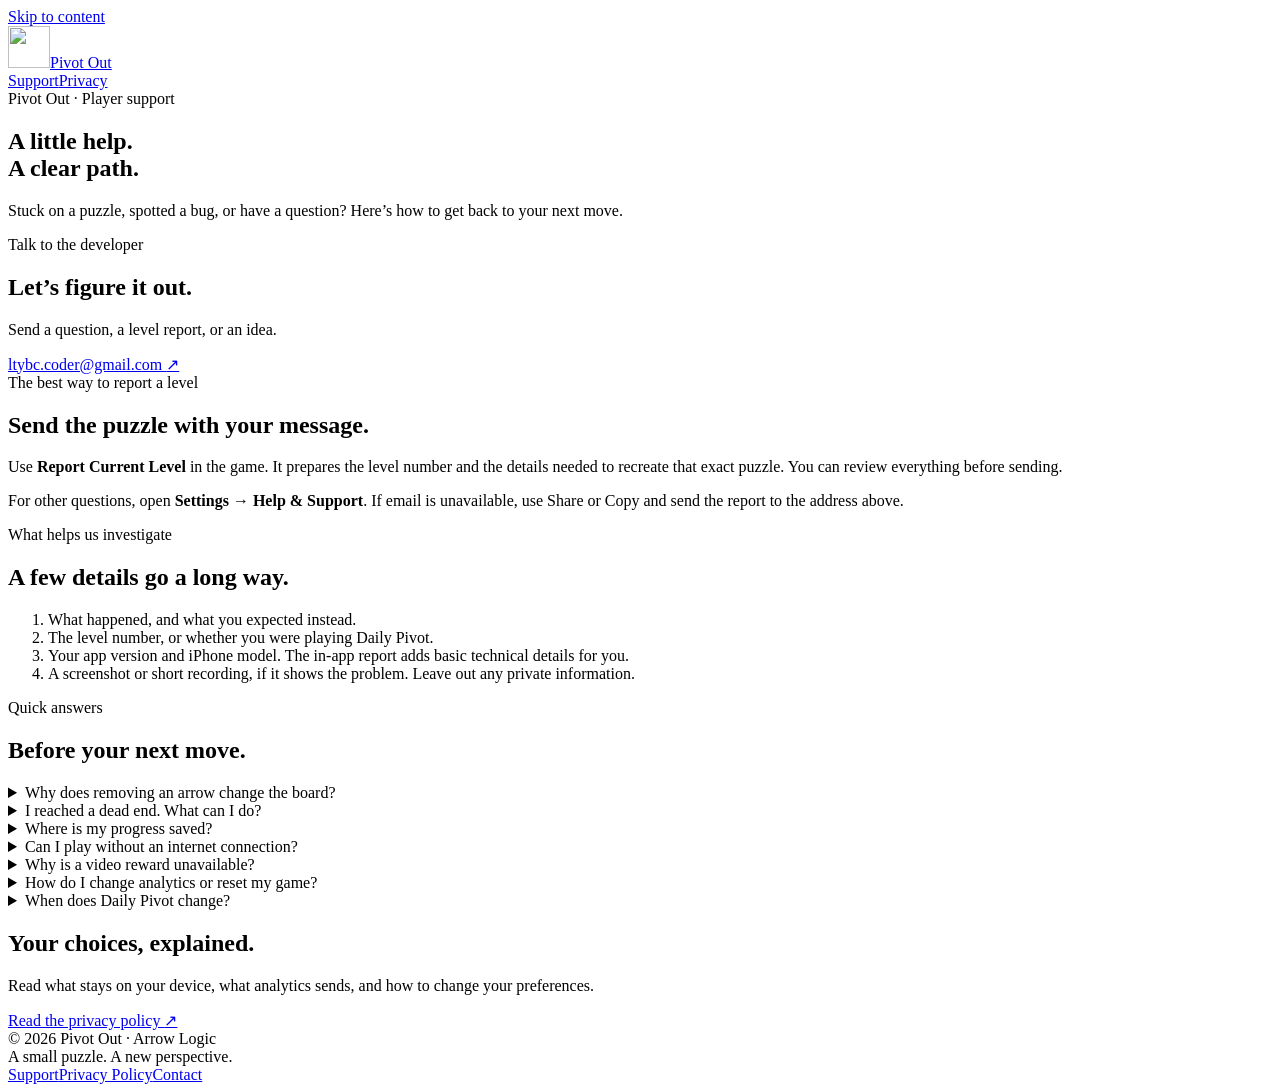
==== support/index.html @ 287e2732 "Add support/index.html for Pivot Out website" ====
<!doctype html>
<html lang="en"><head><meta charset="utf-8"><meta name="viewport" content="width=device-width,initial-scale=1"><meta name="theme-color" content="#f6f1e3"><title>Support — Pivot Out</title><meta name="description" content="Help with Pivot Out puzzles, saved progress, Daily Pivot, and privacy settings. Contact the developer or report a level."><link rel="canonical" href="https://ltybc-coder.github.io/pivot-out-site/support/"><link rel="icon" href="/pivot-out-site/mark.svg" type="image/svg+xml"><link rel="stylesheet" href="/pivot-out-site/styles.css"><meta property="og:title" content="Support — Pivot Out"><meta property="og:description" content="Help with Pivot Out puzzles, saved progress, Daily Pivot, and privacy settings. Contact the developer or report a level."><meta property="og:type" content="website"><meta property="og:url" content="https://ltybc-coder.github.io/pivot-out-site/support/"></head>
<body><a class="skip" href="#main">Skip to content</a><div class="shell"><header class="header"><a href="/pivot-out-site/" class="brand" aria-label="Pivot Out home"><img src="/pivot-out-site/mark.svg" alt="" width="42" height="42">Pivot Out</a><nav class="topnav" aria-label="Main navigation"><a href="/pivot-out-site/support/" aria-current="page">Support</a><a href="/pivot-out-site/privacy/" >Privacy</a></nav></header><main id="main"><section class="hero"><div><div class="eyebrow">Pivot Out · Player support</div><h1>A little help.<br>A clear path.</h1><p>Stuck on a puzzle, spotted a bug, or have a question? Here’s how to get back to your next move.</p></div><aside class="contact" aria-labelledby="contact-title"><div class="eyebrow">Talk to the developer</div><h2 id="contact-title">Let’s figure it out.</h2><p>Send a question, a level report, or an idea.</p><a class="email" href="mailto:ltybc.coder@gmail.com?subject=Pivot%20Out%20support">ltybc.coder@gmail.com <span class="email-arrow" aria-hidden="true">↗</span></a></aside></section>
<section class="help-grid" aria-label="Reporting a problem"><div><div class="section-label">The best way to report a level</div><h2>Send the puzzle with your message.</h2><p>Use <strong>Report Current Level</strong> in the game. It prepares the level number and the details needed to recreate that exact puzzle. You can review everything before sending.</p><p class="note">For other questions, open <strong>Settings → Help &amp; Support</strong>. If email is unavailable, use Share or Copy and send the report to the address above.</p></div><div><div class="section-label">What helps us investigate</div><h2>A few details go a long way.</h2><ol><li>What happened, and what you expected instead.</li><li>The level number, or whether you were playing Daily Pivot.</li><li>Your app version and iPhone model. The in-app report adds basic technical details for you.</li><li>A screenshot or short recording, if it shows the problem. Leave out any private information.</li></ol></div></section>
<section class="faq" aria-labelledby="questions"><div class="eyebrow">Quick answers</div><h2 id="questions">Before your next move.</h2>
<details><summary>Why does removing an arrow change the board?</summary><p>An arrow can leave when its path is clear. Removing it rotates its neighboring arrows clockwise, so each exit changes which moves are possible next. Watch the neighboring arrows before choosing your move.</p></details>
<details><summary>I reached a dead end. What can I do?</summary><p>Use the free recovery offered by the game to return to a position with a verified route to a win, or restart the level. If recovery still leaves you stuck, send a Report Current Level message and describe the moves that led there.</p></details>
<details><summary>Where is my progress saved?</summary><p>Progress is saved on your device. This version does not sync progress through Game Center or iCloud, and the developer cannot restore it from an account. Avoid deleting the app when troubleshooting. A separate development build and the TestFlight build can have separate saves.</p></details>
<details><summary>Can I play without an internet connection?</summary><p>The campaign and Daily Pivot work offline. Optional video rewards, sending email, and opening web pages need an internet connection. An unavailable ad does not grant a reward; free restart and the available coin options remain usable.</p></details>
<details><summary>Why is a video reward unavailable?</summary><p>Ads may be disabled in your build or unavailable because of your connection, privacy choices, or ad availability. The current TestFlight build has live advertising disabled. If an ad appears but behaves incorrectly, use Settings → Report an Ad. Rewards are granted only when the ad provider confirms completion.</p></details>
<details><summary>How do I change analytics or reset my game?</summary><p>Turn Anonymous gameplay analytics off in Settings to stop new gameplay analytics. Reset Game Progress clears campaign progress, coins, mastery, Daily history, palettes, and tutorial progress after confirmation. It keeps your sound, haptics, and analytics choices. Resetting the game does not delete information already sent to an analytics or advertising provider.</p></details>
<details><summary>When does Daily Pivot change?</summary><p>A new Daily Pivot is available each day at midnight UTC, which may be a different time in your time zone. Daily Pivot unlocks after the first two tutorial levels. You can retry the daily board; its coin reward is granted only for the first clear that day.</p></details></section>
<section class="privacy-banner"><div><h2>Your choices, explained.</h2><p>Read what stays on your device, what analytics sends, and how to change your preferences.</p></div><a href="/pivot-out-site/privacy/">Read the privacy policy <span aria-hidden="true">↗</span></a></section></main><footer class="footer"><div>© 2026 Pivot Out · Arrow Logic<br>A small puzzle. A new perspective.</div><nav aria-label="Footer navigation"><a href="/pivot-out-site/support/">Support</a><a href="/pivot-out-site/privacy/">Privacy Policy</a><a href="mailto:ltybc.coder@gmail.com">Contact</a></nav></footer></div></body></html>
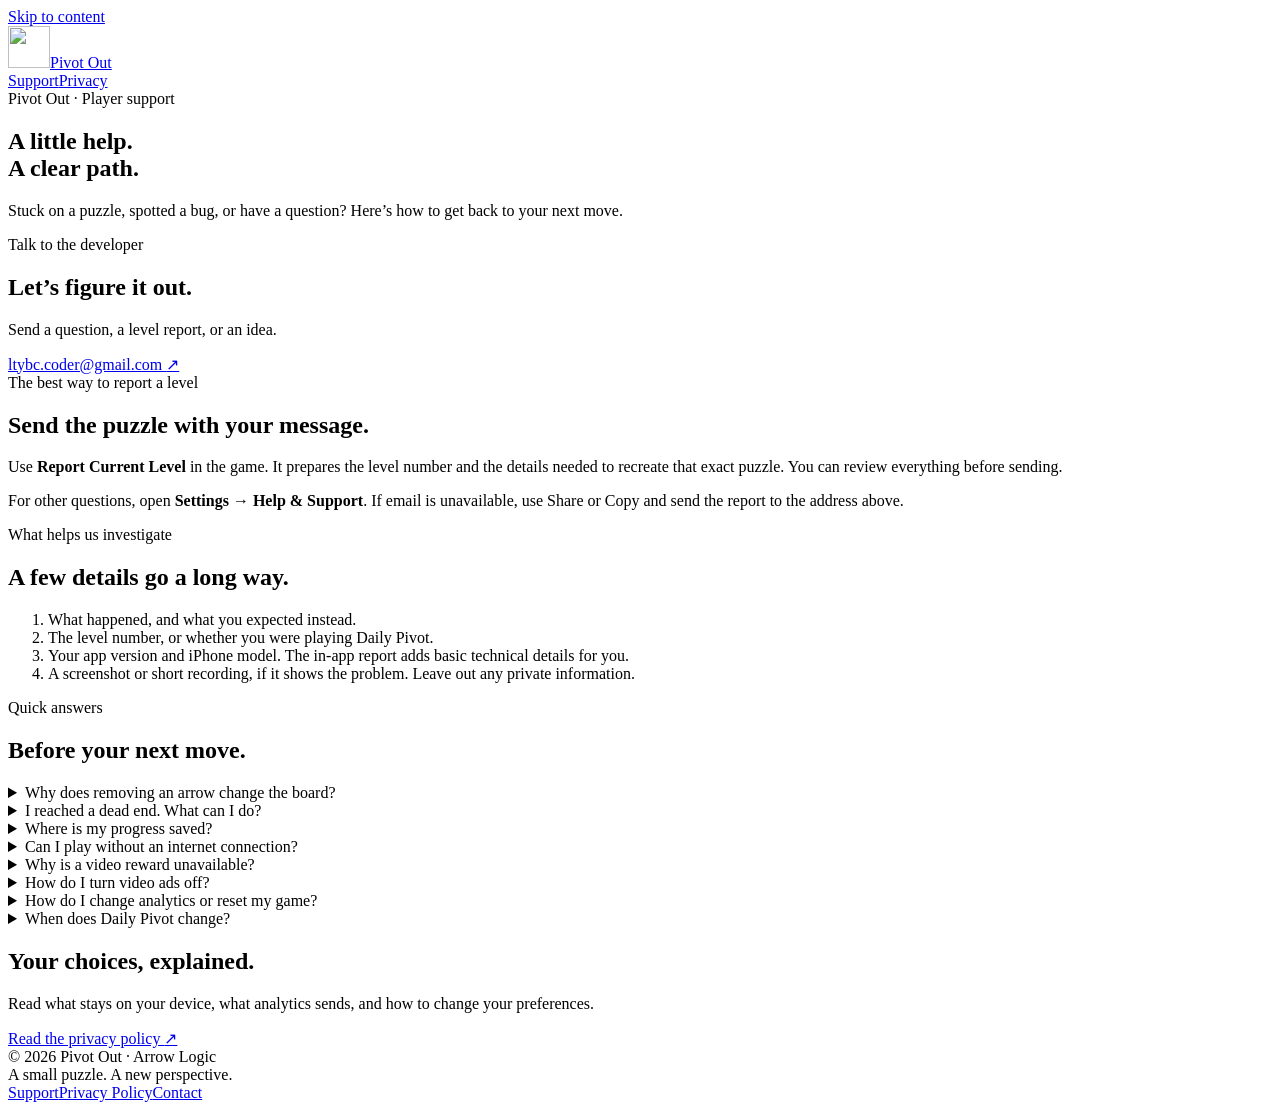
==== commit 7b4021e6: "Update privacy and support for optional Unity video rewards" ====
--- a/support/index.html
+++ b/support/index.html
@@ -7,7 +7,8 @@
 <details><summary>I reached a dead end. What can I do?</summary><p>Use the free recovery offered by the game to return to a position with a verified route to a win, or restart the level. If recovery still leaves you stuck, send a Report Current Level message and describe the moves that led there.</p></details>
 <details><summary>Where is my progress saved?</summary><p>Progress is saved on your device. This version does not sync progress through Game Center or iCloud, and the developer cannot restore it from an account. Avoid deleting the app when troubleshooting. A separate development build and the TestFlight build can have separate saves.</p></details>
 <details><summary>Can I play without an internet connection?</summary><p>The campaign and Daily Pivot work offline. Optional video rewards, sending email, and opening web pages need an internet connection. An unavailable ad does not grant a reward; free restart and the available coin options remain usable.</p></details>
-<details><summary>Why is a video reward unavailable?</summary><p>Ads may be disabled in your build or unavailable because of your connection, privacy choices, or ad availability. The current TestFlight build has live advertising disabled. If an ad appears but behaves incorrectly, use Settings → Report an Ad. Rewards are granted only when the ad provider confirms completion.</p></details>
-<details><summary>How do I change analytics or reset my game?</summary><p>Turn Anonymous gameplay analytics off in Settings to stop new gameplay analytics. Reset Game Progress clears campaign progress, coins, mastery, Daily history, palettes, and tutorial progress after confirmation. It keeps your sound, haptics, and analytics choices. Resetting the game does not delete information already sent to an analytics or advertising provider.</p></details>
+<details><summary>Why is a video reward unavailable?</summary><p>Ads may be disabled in your build or unavailable because of your connection, privacy choices, or ad availability. Earlier TestFlight build 0.1.0 (1) has live advertising disabled. If an ad appears but behaves incorrectly, use Settings → Report an Ad. Rewards are granted only when the ad provider confirms completion.</p></details>
+<details><summary>How do I turn video ads off?</summary><p>In builds with video rewards, open <strong>Settings → Ad privacy choices → Turn off video ads</strong>. This blocks new requests. Close and reopen the app to end an advertising session already in progress. The in-game <strong>Not now</strong> choice only skips the current request. Advertising permission is separate from gameplay analytics.</p></details>
+<details><summary>How do I change analytics or reset my game?</summary><p>Turn Anonymous gameplay analytics off in Settings to stop new gameplay analytics. Reset Game Progress clears campaign progress, coins, mastery, Daily history, palettes, and tutorial progress after confirmation. It keeps your sound, haptics, analytics, and video-ad choices. Resetting the game does not delete information already sent to an analytics or advertising provider.</p></details>
 <details><summary>When does Daily Pivot change?</summary><p>A new Daily Pivot is available each day at midnight UTC, which may be a different time in your time zone. Daily Pivot unlocks after the first two tutorial levels. You can retry the daily board; its coin reward is granted only for the first clear that day.</p></details></section>
 <section class="privacy-banner"><div><h2>Your choices, explained.</h2><p>Read what stays on your device, what analytics sends, and how to change your preferences.</p></div><a href="/pivot-out-site/privacy/">Read the privacy policy <span aria-hidden="true">↗</span></a></section></main><footer class="footer"><div>© 2026 Pivot Out · Arrow Logic<br>A small puzzle. A new perspective.</div><nav aria-label="Footer navigation"><a href="/pivot-out-site/support/">Support</a><a href="/pivot-out-site/privacy/">Privacy Policy</a><a href="mailto:ltybc.coder@gmail.com">Contact</a></nav></footer></div></body></html>
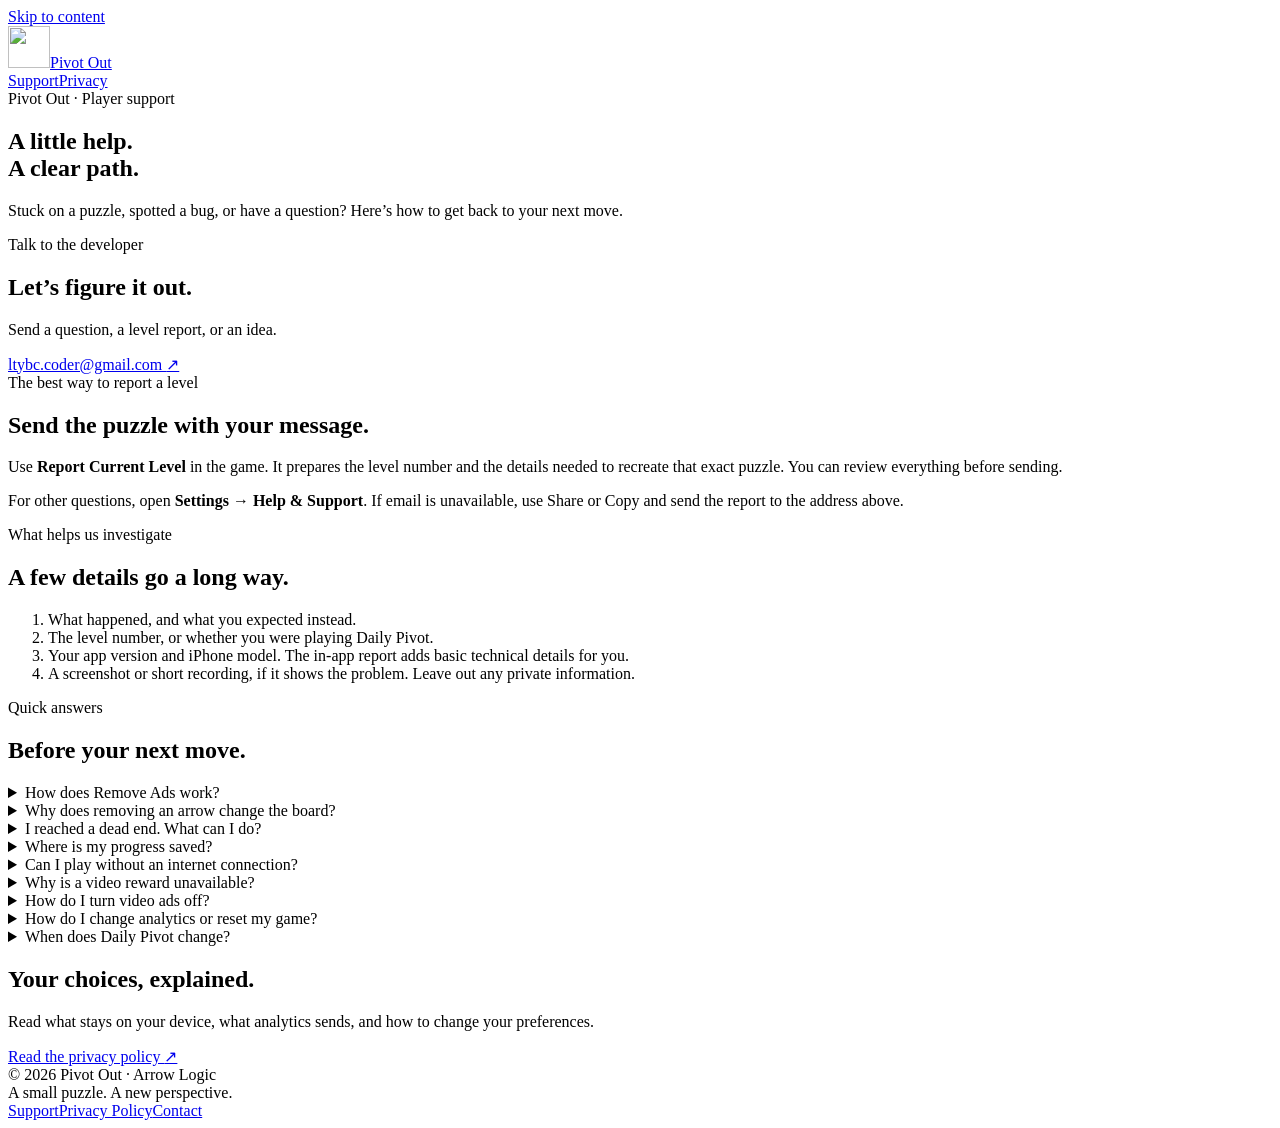
==== commit 1aec871d: "Describe Remove Ads purchase, restoration and optional purchase analytics" ====
--- a/support/index.html
+++ b/support/index.html
@@ -3,7 +3,7 @@
 <body><a class="skip" href="#main">Skip to content</a><div class="shell"><header class="header"><a href="/pivot-out-site/" class="brand" aria-label="Pivot Out home"><img src="/pivot-out-site/mark.svg" alt="" width="42" height="42">Pivot Out</a><nav class="topnav" aria-label="Main navigation"><a href="/pivot-out-site/support/" aria-current="page">Support</a><a href="/pivot-out-site/privacy/" >Privacy</a></nav></header><main id="main"><section class="hero"><div><div class="eyebrow">Pivot Out · Player support</div><h1>A little help.<br>A clear path.</h1><p>Stuck on a puzzle, spotted a bug, or have a question? Here’s how to get back to your next move.</p></div><aside class="contact" aria-labelledby="contact-title"><div class="eyebrow">Talk to the developer</div><h2 id="contact-title">Let’s figure it out.</h2><p>Send a question, a level report, or an idea.</p><a class="email" href="mailto:ltybc.coder@gmail.com?subject=Pivot%20Out%20support">ltybc.coder@gmail.com <span class="email-arrow" aria-hidden="true">↗</span></a></aside></section>
 <section class="help-grid" aria-label="Reporting a problem"><div><div class="section-label">The best way to report a level</div><h2>Send the puzzle with your message.</h2><p>Use <strong>Report Current Level</strong> in the game. It prepares the level number and the details needed to recreate that exact puzzle. You can review everything before sending.</p><p class="note">For other questions, open <strong>Settings → Help &amp; Support</strong>. If email is unavailable, use Share or Copy and send the report to the address above.</p></div><div><div class="section-label">What helps us investigate</div><h2>A few details go a long way.</h2><ol><li>What happened, and what you expected instead.</li><li>The level number, or whether you were playing Daily Pivot.</li><li>Your app version and iPhone model. The in-app report adds basic technical details for you.</li><li>A screenshot or short recording, if it shows the problem. Leave out any private information.</li></ol></div></section>
 <section class="faq" aria-labelledby="questions"><div class="eyebrow">Quick answers</div><h2 id="questions">Before your next move.</h2>
-<details><summary>Why does removing an arrow change the board?</summary><p>An arrow can leave when its path is clear. Removing it rotates its neighboring arrows clockwise, so each exit changes which moves are possible next. Watch the neighboring arrows before choosing your move.</p></details>
+<details><summary>How does Remove Ads work?</summary><p>In version 1.0, the optional one-time Remove Ads purchase includes extra hints, Undo, continue, and double campaign rewards without videos or spending coins. Continue is available once per attempt and doubling once per campaign result. Buy it from Shop or Settings. To recover an existing purchase, use Restore Purchases with the same Apple Account. Reset Game Progress keeps this purchase. If an offer is temporarily unavailable, try loading the price again later.</p></details><details><summary>Why does removing an arrow change the board?</summary><p>An arrow can leave when its path is clear. Removing it rotates its neighboring arrows clockwise, so each exit changes which moves are possible next. Watch the neighboring arrows before choosing your move.</p></details>
 <details><summary>I reached a dead end. What can I do?</summary><p>Use the free recovery offered by the game to return to a position with a verified route to a win, or restart the level. If recovery still leaves you stuck, send a Report Current Level message and describe the moves that led there.</p></details>
 <details><summary>Where is my progress saved?</summary><p>Progress is saved on your device. This version does not sync progress through Game Center or iCloud, and the developer cannot restore it from an account. Avoid deleting the app when troubleshooting. A separate development build and the TestFlight build can have separate saves.</p></details>
 <details><summary>Can I play without an internet connection?</summary><p>The campaign and Daily Pivot work offline. Optional video rewards, sending email, and opening web pages need an internet connection. An unavailable ad does not grant a reward; free restart and the available coin options remain usable.</p></details>
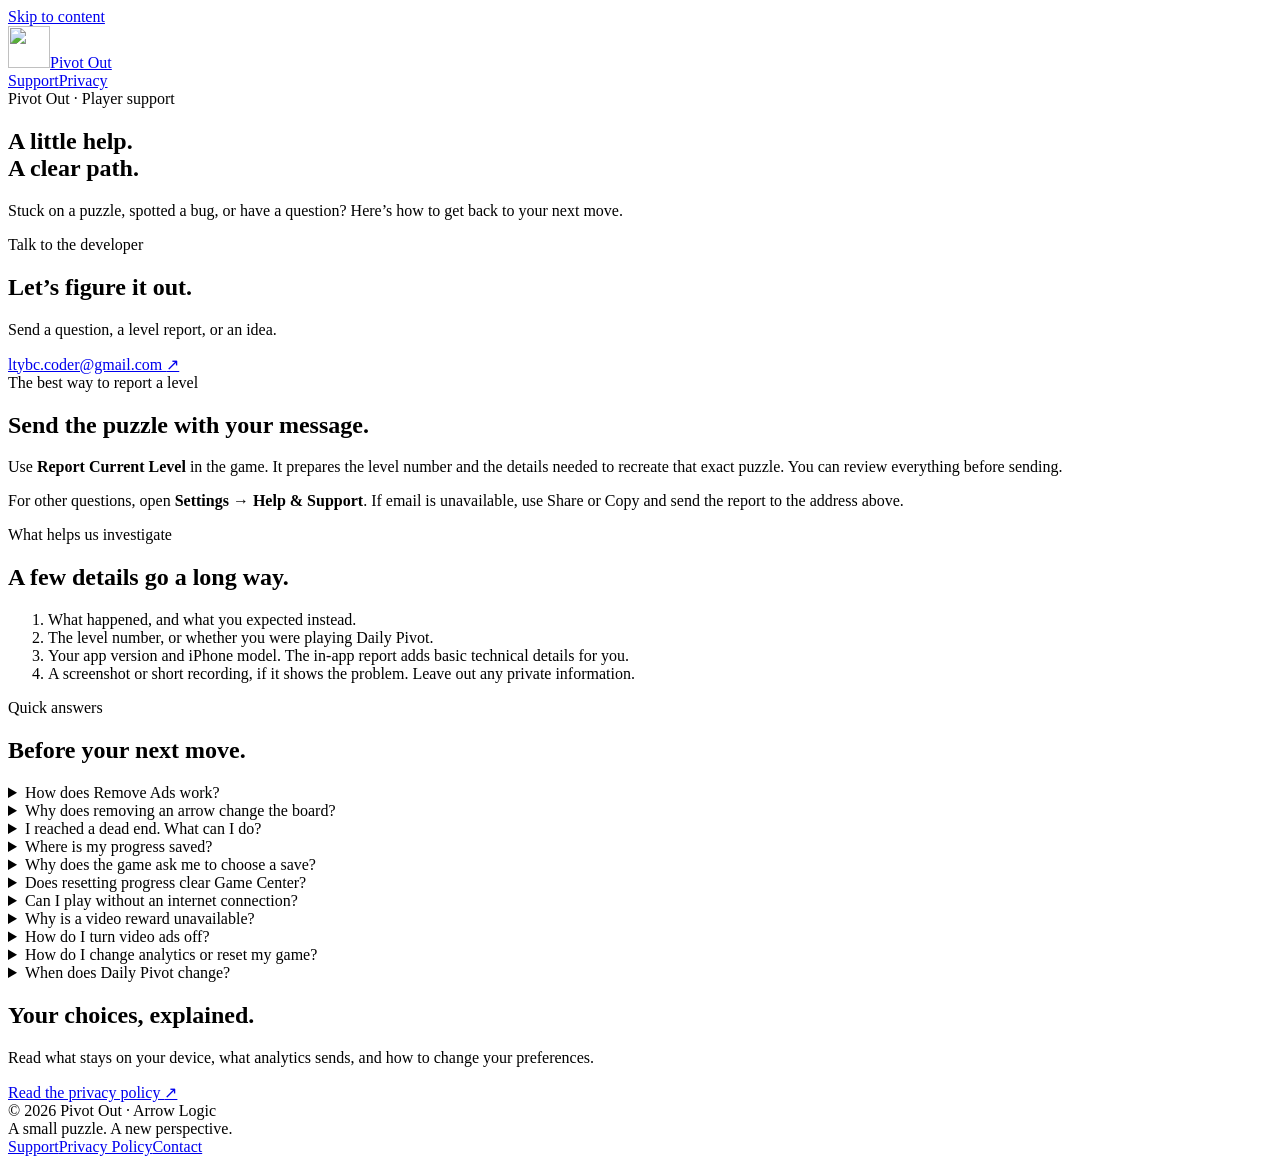
==== commit bc3f3f8f: "Add cloud progress and conflict help" ====
--- a/support/index.html
+++ b/support/index.html
@@ -5,10 +5,10 @@
 <section class="faq" aria-labelledby="questions"><div class="eyebrow">Quick answers</div><h2 id="questions">Before your next move.</h2>
 <details><summary>How does Remove Ads work?</summary><p>In version 1.0, the optional one-time Remove Ads purchase includes extra hints, Undo, continue, and double campaign rewards without videos or spending coins. Continue is available once per attempt and doubling once per campaign result. Buy it from Shop or Settings. To recover an existing purchase, use Restore Purchases with the same Apple Account. Reset Game Progress keeps this purchase. If an offer is temporarily unavailable, try loading the price again later.</p></details><details><summary>Why does removing an arrow change the board?</summary><p>An arrow can leave when its path is clear. Removing it rotates its neighboring arrows clockwise, so each exit changes which moves are possible next. Watch the neighboring arrows before choosing your move.</p></details>
 <details><summary>I reached a dead end. What can I do?</summary><p>Use the free recovery offered by the game to return to a position with a verified route to a win, or restart the level. If recovery still leaves you stuck, send a Report Current Level message and describe the moves that led there.</p></details>
-<details><summary>Where is my progress saved?</summary><p>Progress is saved on your device. This version does not sync progress through Game Center or iCloud, and the developer cannot restore it from an account. Avoid deleting the app when troubleshooting. A separate development build and the TestFlight build can have separate saves.</p></details>
-<details><summary>Can I play without an internet connection?</summary><p>The campaign and Daily Pivot work offline. Optional video rewards, sending email, and opening web pages need an internet connection. An unavailable ad does not grant a reward; free restart and the available coin options remain usable.</p></details>
+<details><summary>Where is my progress saved?</summary><p>Progress is always saved on your device. Builds with the Game Center button also support optional iCloud sync; this is being introduced after build 1.0 (3). Connect from Home, use the same Game Center and iCloud accounts on both devices, and enable iCloud Drive. Return to Home and wait for &ldquo;Progress saved in iCloud&rdquo; before changing devices. Avoid deleting the app while troubleshooting. Separate development builds may have separate saves.</p></details>
+<details><summary>Why does the game ask me to choose a save?</summary><p>This can happen when you play on two devices before they sync. Compare the level, coins, Daily progress, and styles, then choose the complete save you want to keep. The game does not combine coin balances or styles from different saves. Choose Later to keep playing locally and decide from the cloud status on Home when you are ready.</p></details><details><summary>Does resetting progress clear Game Center?</summary><p>A connected Reset Game Progress also resets the gameplay save in iCloud. Game Center achievements and leaderboard records remain, and Remove Ads stays linked to your Apple purchase. Deleting the app alone does not clear cloud saves. Switching Game Center accounts uses separate cached progress for each account.</p></details><details><summary>Can I play without an internet connection?</summary><p>The campaign and Daily Pivot work offline. Game Center and cloud sync, optional video rewards, sending email, and opening web pages need an internet connection. An unavailable ad does not grant a reward; free restart and the available coin options remain usable.</p></details>
 <details><summary>Why is a video reward unavailable?</summary><p>Ads may be disabled in your build or unavailable because of your connection, privacy choices, or ad availability. Earlier TestFlight build 0.1.0 (1) has live advertising disabled. If an ad appears but behaves incorrectly, use Settings → Report an Ad. Rewards are granted only when the ad provider confirms completion.</p></details>
-<details><summary>How do I turn video ads off?</summary><p>In builds with video rewards, open <strong>Settings → Ad privacy choices → Turn off video ads</strong>. This blocks new requests. Close and reopen the app to end an advertising session already in progress. The in-game <strong>Not now</strong> choice only skips the current request. Advertising permission is separate from gameplay analytics.</p></details>
+<details><summary>How do I turn video ads off?</summary><p>In builds with video rewards, open <strong>Settings → Ad privacy choices → Turn off video ads</strong>. This blocks new requests. Close and reopen the app to end an advertising session already in progress. The in-game <strong>Not now</strong> choice only skips the current request. Starting with build 1.0 (3), the first <strong>Watch Ad</strong> offer explains data processing inline; there is no second permission pop-up. A saved settings refusal stays in effect until you change it in Settings. Advertising permission is separate from gameplay analytics.</p></details>
 <details><summary>How do I change analytics or reset my game?</summary><p>Turn Anonymous gameplay analytics off in Settings to stop new gameplay analytics. Reset Game Progress clears campaign progress, coins, mastery, Daily history, palettes, and tutorial progress after confirmation. It keeps your sound, haptics, analytics, and video-ad choices. Resetting the game does not delete information already sent to an analytics or advertising provider.</p></details>
 <details><summary>When does Daily Pivot change?</summary><p>A new Daily Pivot is available each day at midnight UTC, which may be a different time in your time zone. Daily Pivot unlocks after the first two tutorial levels. You can retry the daily board; its coin reward is granted only for the first clear that day.</p></details></section>
 <section class="privacy-banner"><div><h2>Your choices, explained.</h2><p>Read what stays on your device, what analytics sends, and how to change your preferences.</p></div><a href="/pivot-out-site/privacy/">Read the privacy policy <span aria-hidden="true">↗</span></a></section></main><footer class="footer"><div>© 2026 Pivot Out · Arrow Logic<br>A small puzzle. A new perspective.</div><nav aria-label="Footer navigation"><a href="/pivot-out-site/support/">Support</a><a href="/pivot-out-site/privacy/">Privacy Policy</a><a href="mailto:ltybc.coder@gmail.com">Contact</a></nav></footer></div></body></html>
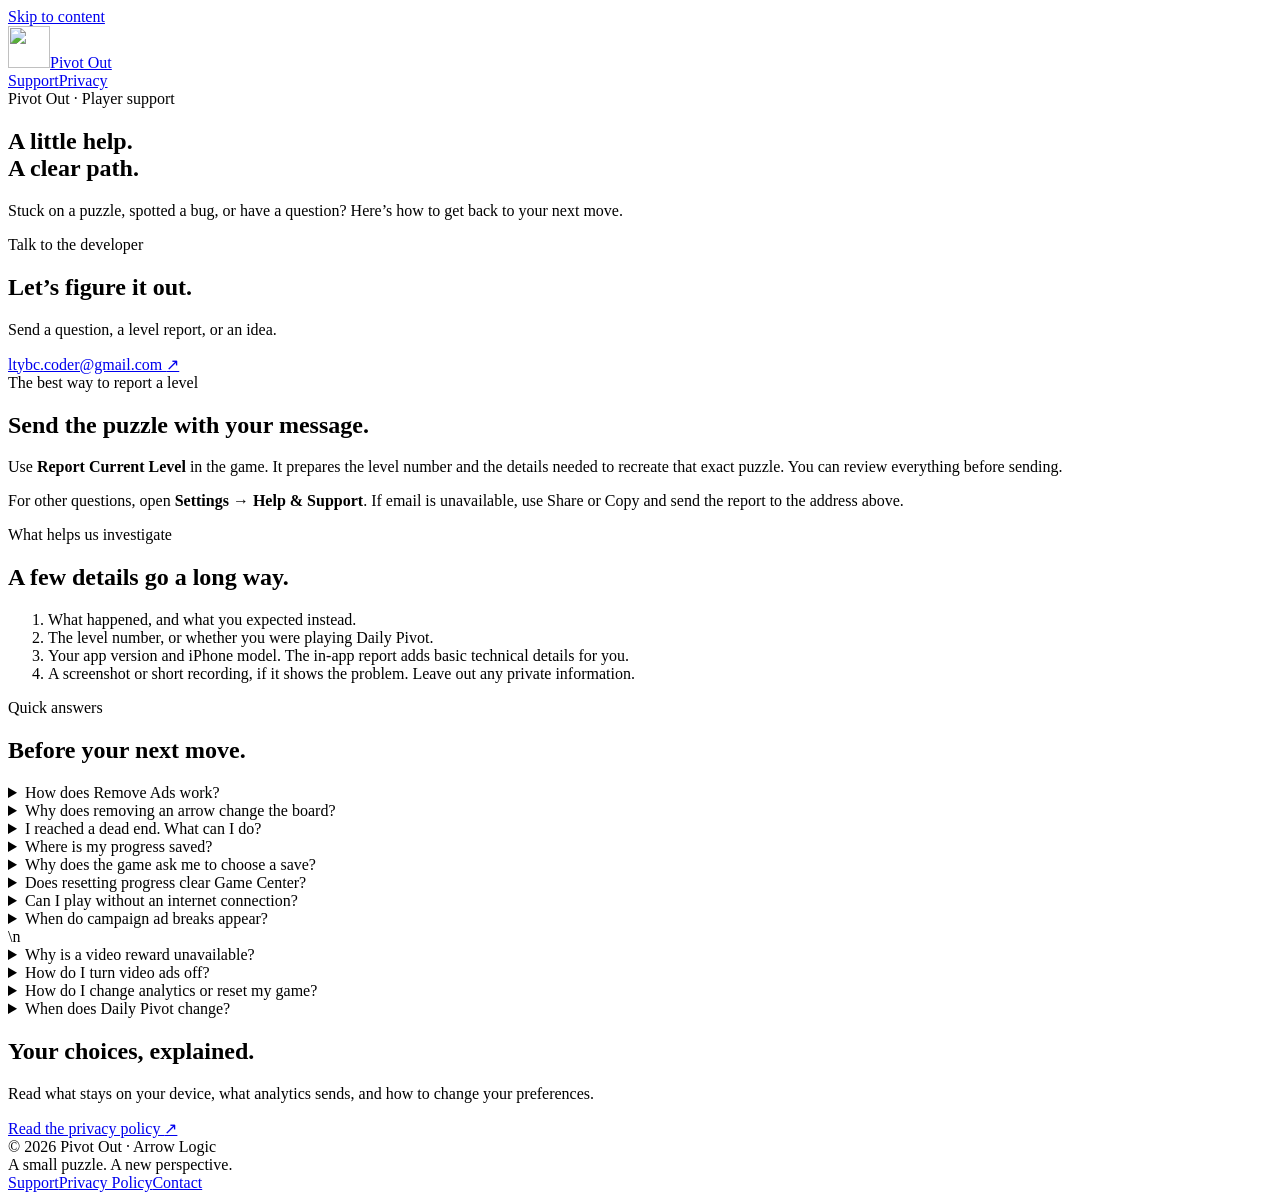
==== commit db8f5fd4: "Explain campaign ad breaks and Remove Ads in supported builds" ====
--- a/support/index.html
+++ b/support/index.html
@@ -3,12 +3,12 @@
 <body><a class="skip" href="#main">Skip to content</a><div class="shell"><header class="header"><a href="/pivot-out-site/" class="brand" aria-label="Pivot Out home"><img src="/pivot-out-site/mark.svg" alt="" width="42" height="42">Pivot Out</a><nav class="topnav" aria-label="Main navigation"><a href="/pivot-out-site/support/" aria-current="page">Support</a><a href="/pivot-out-site/privacy/" >Privacy</a></nav></header><main id="main"><section class="hero"><div><div class="eyebrow">Pivot Out · Player support</div><h1>A little help.<br>A clear path.</h1><p>Stuck on a puzzle, spotted a bug, or have a question? Here’s how to get back to your next move.</p></div><aside class="contact" aria-labelledby="contact-title"><div class="eyebrow">Talk to the developer</div><h2 id="contact-title">Let’s figure it out.</h2><p>Send a question, a level report, or an idea.</p><a class="email" href="mailto:ltybc.coder@gmail.com?subject=Pivot%20Out%20support">ltybc.coder@gmail.com <span class="email-arrow" aria-hidden="true">↗</span></a></aside></section>
 <section class="help-grid" aria-label="Reporting a problem"><div><div class="section-label">The best way to report a level</div><h2>Send the puzzle with your message.</h2><p>Use <strong>Report Current Level</strong> in the game. It prepares the level number and the details needed to recreate that exact puzzle. You can review everything before sending.</p><p class="note">For other questions, open <strong>Settings → Help &amp; Support</strong>. If email is unavailable, use Share or Copy and send the report to the address above.</p></div><div><div class="section-label">What helps us investigate</div><h2>A few details go a long way.</h2><ol><li>What happened, and what you expected instead.</li><li>The level number, or whether you were playing Daily Pivot.</li><li>Your app version and iPhone model. The in-app report adds basic technical details for you.</li><li>A screenshot or short recording, if it shows the problem. Leave out any private information.</li></ol></div></section>
 <section class="faq" aria-labelledby="questions"><div class="eyebrow">Quick answers</div><h2 id="questions">Before your next move.</h2>
-<details><summary>How does Remove Ads work?</summary><p>In version 1.0, the optional one-time Remove Ads purchase includes extra hints, Undo, continue, and double campaign rewards without videos or spending coins. Continue is available once per attempt and doubling once per campaign result. Buy it from Shop or Settings. To recover an existing purchase, use Restore Purchases with the same Apple Account. Reset Game Progress keeps this purchase. If an offer is temporarily unavailable, try loading the price again later.</p></details><details><summary>Why does removing an arrow change the board?</summary><p>An arrow can leave when its path is clear. Removing it rotates its neighboring arrows clockwise, so each exit changes which moves are possible next. Watch the neighboring arrows before choosing your move.</p></details>
+<details><summary>How does Remove Ads work?</summary><p>In version 1.0, the optional one-time Remove Ads purchase includes extra hints, Undo, continue, and double campaign rewards without videos or spending coins. In builds with campaign ad breaks, it also disables the full-screen ads after every fifth campaign level. Continue is available once per attempt and doubling once per campaign result. Buy it from Shop or Settings. To recover an existing purchase, use Restore Purchases with the same Apple Account. Reset Game Progress keeps this purchase. If an offer is temporarily unavailable, try loading the price again later.</p></details><details><summary>Why does removing an arrow change the board?</summary><p>An arrow can leave when its path is clear. Removing it rotates its neighboring arrows clockwise, so each exit changes which moves are possible next. Watch the neighboring arrows before choosing your move.</p></details>
 <details><summary>I reached a dead end. What can I do?</summary><p>Use the free recovery offered by the game to return to a position with a verified route to a win, or restart the level. If recovery still leaves you stuck, send a Report Current Level message and describe the moves that led there.</p></details>
-<details><summary>Where is my progress saved?</summary><p>Progress is always saved on your device. Builds with the Game Center button also support optional iCloud sync; this is being introduced after build 1.0 (3). Connect from Home, use the same Game Center and iCloud accounts on both devices, and enable iCloud Drive. Return to Home and wait for &ldquo;Progress saved in iCloud&rdquo; before changing devices. Avoid deleting the app while troubleshooting. Separate development builds may have separate saves.</p></details>
+<details><summary>Where is my progress saved?</summary><p>Progress is always saved on your device. Starting with build 1.0 (4), builds with the Game Center button also support optional iCloud sync. Connect from Home, use the same Game Center and iCloud accounts on both devices, and enable iCloud Drive. Return to Home and wait for &ldquo;Progress saved in iCloud&rdquo; before changing devices. Avoid deleting the app while troubleshooting. Separate development builds may have separate saves.</p></details>
 <details><summary>Why does the game ask me to choose a save?</summary><p>This can happen when you play on two devices before they sync. Compare the level, coins, Daily progress, and styles, then choose the complete save you want to keep. The game does not combine coin balances or styles from different saves. Choose Later to keep playing locally and decide from the cloud status on Home when you are ready.</p></details><details><summary>Does resetting progress clear Game Center?</summary><p>A connected Reset Game Progress also resets the gameplay save in iCloud. Game Center achievements and leaderboard records remain, and Remove Ads stays linked to your Apple purchase. Deleting the app alone does not clear cloud saves. Switching Game Center accounts uses separate cached progress for each account.</p></details><details><summary>Can I play without an internet connection?</summary><p>The campaign and Daily Pivot work offline. Game Center and cloud sync, optional video rewards, sending email, and opening web pages need an internet connection. An unavailable ad does not grant a reward; free restart and the available coin options remain usable.</p></details>
-<details><summary>Why is a video reward unavailable?</summary><p>Ads may be disabled in your build or unavailable because of your connection, privacy choices, or ad availability. Earlier TestFlight build 0.1.0 (1) has live advertising disabled. If an ad appears but behaves incorrectly, use Settings → Report an Ad. Rewards are granted only when the ad provider confirms completion.</p></details>
-<details><summary>How do I turn video ads off?</summary><p>In builds with video rewards, open <strong>Settings → Ad privacy choices → Turn off video ads</strong>. This blocks new requests. Close and reopen the app to end an advertising session already in progress. The in-game <strong>Not now</strong> choice only skips the current request. Starting with build 1.0 (3), the first <strong>Watch Ad</strong> offer explains data processing inline; there is no second permission pop-up. A saved settings refusal stays in effect until you change it in Settings. Advertising permission is separate from gameplay analytics.</p></details>
+<details><summary>When do campaign ad breaks appear?</summary><p>In builds with campaign ad breaks, a full-screen ad is requested when you leave the result of levels 5, 10, 15, and so on. Remove Ads disables these breaks. Ads do not interrupt a puzzle or appear in Daily Pivot. Advertising must be enabled in your privacy choices, and a video must be available; otherwise you can continue playing. Upgrading from a build with optional videos asks for the expanded permission before enabling automatic breaks.</p></details>\n<details><summary>Why is a video reward unavailable?</summary><p>Ads may be disabled in your build or unavailable because of your connection, privacy choices, or ad availability. Earlier TestFlight build 0.1.0 (1) has live advertising disabled. If an ad appears but behaves incorrectly, use Settings → Report an Ad. Rewards are granted only when the ad provider confirms completion.</p></details>
+<details><summary>How do I turn video ads off?</summary><p>In builds with video rewards, open <strong>Settings → Ad privacy choices → Turn off video ads</strong>. This blocks new requests. Close and reopen the app to end an advertising session already in progress. The in-game <strong>Not now</strong> choice only skips the current request. Starting with build 1.0 (3), the first <strong>Watch Ad</strong> offer explains data processing inline; there is no second permission pop-up for that reward request. Builds with campaign ad breaks explain both formats, and may ask for the expanded choice before the first break if it has not already been made. A saved settings refusal stays in effect until you change it in Settings. Advertising permission is separate from gameplay analytics.</p></details>
 <details><summary>How do I change analytics or reset my game?</summary><p>Turn Anonymous gameplay analytics off in Settings to stop new gameplay analytics. Reset Game Progress clears campaign progress, coins, mastery, Daily history, palettes, and tutorial progress after confirmation. It keeps your sound, haptics, analytics, and video-ad choices. Resetting the game does not delete information already sent to an analytics or advertising provider.</p></details>
 <details><summary>When does Daily Pivot change?</summary><p>A new Daily Pivot is available each day at midnight UTC, which may be a different time in your time zone. Daily Pivot unlocks after the first two tutorial levels. You can retry the daily board; its coin reward is granted only for the first clear that day.</p></details></section>
 <section class="privacy-banner"><div><h2>Your choices, explained.</h2><p>Read what stays on your device, what analytics sends, and how to change your preferences.</p></div><a href="/pivot-out-site/privacy/">Read the privacy policy <span aria-hidden="true">↗</span></a></section></main><footer class="footer"><div>© 2026 Pivot Out · Arrow Logic<br>A small puzzle. A new perspective.</div><nav aria-label="Footer navigation"><a href="/pivot-out-site/support/">Support</a><a href="/pivot-out-site/privacy/">Privacy Policy</a><a href="mailto:ltybc.coder@gmail.com">Contact</a></nav></footer></div></body></html>
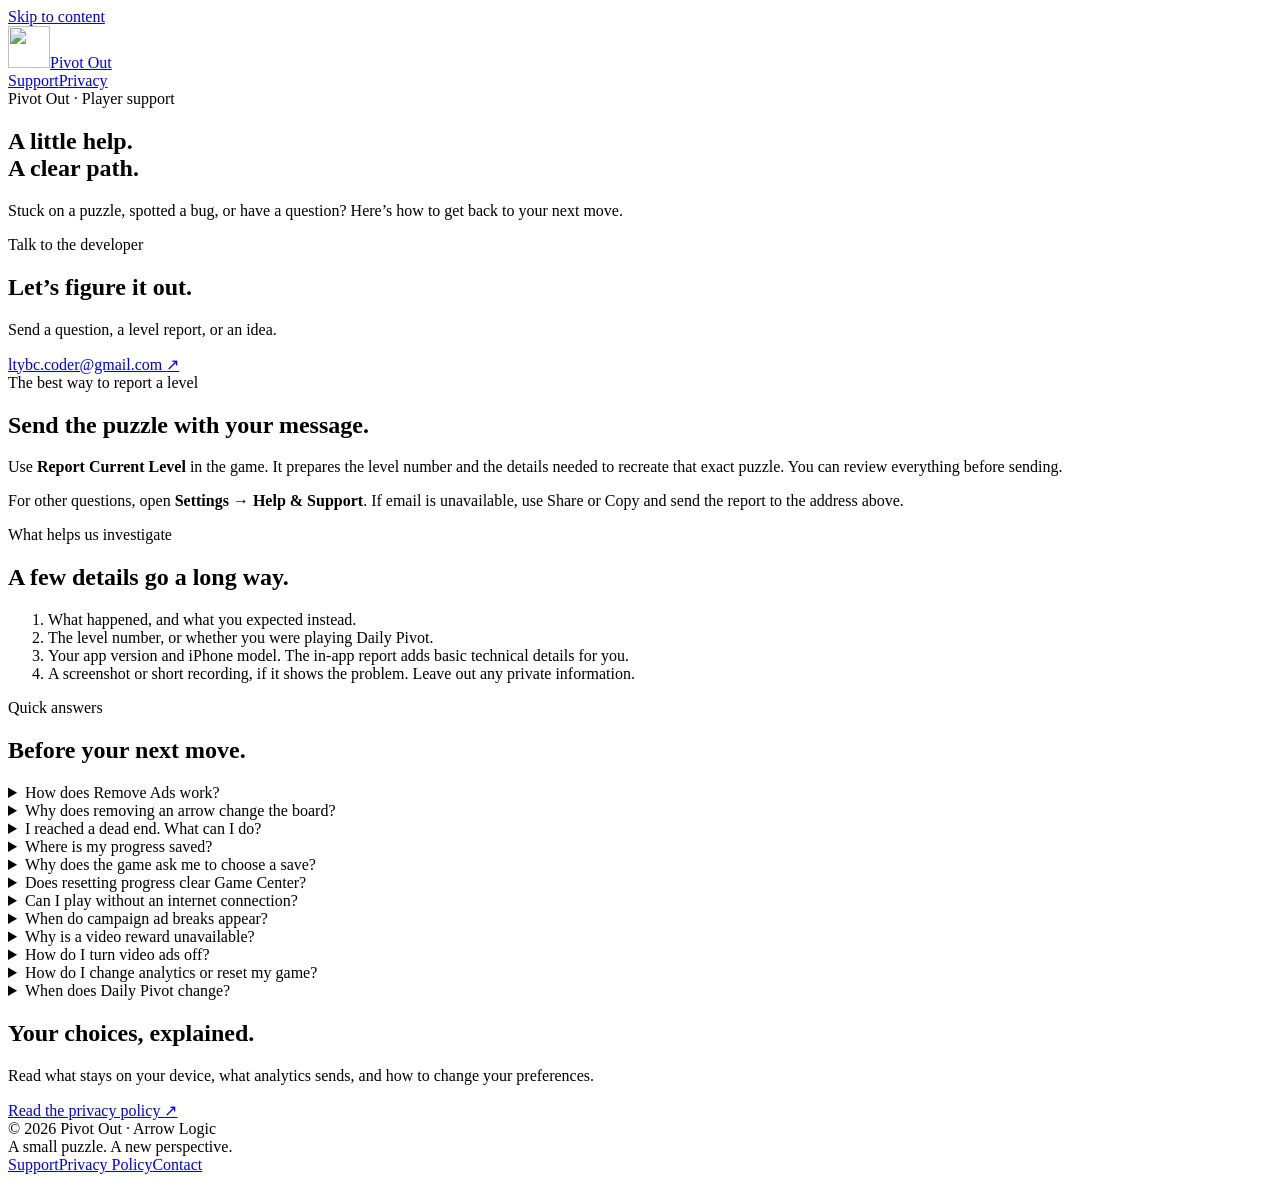
==== commit 108d1434: "Polish campaign ad disclosure labels and formatting" ====
--- a/support/index.html
+++ b/support/index.html
@@ -7,7 +7,8 @@
 <details><summary>I reached a dead end. What can I do?</summary><p>Use the free recovery offered by the game to return to a position with a verified route to a win, or restart the level. If recovery still leaves you stuck, send a Report Current Level message and describe the moves that led there.</p></details>
 <details><summary>Where is my progress saved?</summary><p>Progress is always saved on your device. Starting with build 1.0 (4), builds with the Game Center button also support optional iCloud sync. Connect from Home, use the same Game Center and iCloud accounts on both devices, and enable iCloud Drive. Return to Home and wait for &ldquo;Progress saved in iCloud&rdquo; before changing devices. Avoid deleting the app while troubleshooting. Separate development builds may have separate saves.</p></details>
 <details><summary>Why does the game ask me to choose a save?</summary><p>This can happen when you play on two devices before they sync. Compare the level, coins, Daily progress, and styles, then choose the complete save you want to keep. The game does not combine coin balances or styles from different saves. Choose Later to keep playing locally and decide from the cloud status on Home when you are ready.</p></details><details><summary>Does resetting progress clear Game Center?</summary><p>A connected Reset Game Progress also resets the gameplay save in iCloud. Game Center achievements and leaderboard records remain, and Remove Ads stays linked to your Apple purchase. Deleting the app alone does not clear cloud saves. Switching Game Center accounts uses separate cached progress for each account.</p></details><details><summary>Can I play without an internet connection?</summary><p>The campaign and Daily Pivot work offline. Game Center and cloud sync, optional video rewards, sending email, and opening web pages need an internet connection. An unavailable ad does not grant a reward; free restart and the available coin options remain usable.</p></details>
-<details><summary>When do campaign ad breaks appear?</summary><p>In builds with campaign ad breaks, a full-screen ad is requested when you leave the result of levels 5, 10, 15, and so on. Remove Ads disables these breaks. Ads do not interrupt a puzzle or appear in Daily Pivot. Advertising must be enabled in your privacy choices, and a video must be available; otherwise you can continue playing. Upgrading from a build with optional videos asks for the expanded permission before enabling automatic breaks.</p></details>\n<details><summary>Why is a video reward unavailable?</summary><p>Ads may be disabled in your build or unavailable because of your connection, privacy choices, or ad availability. Earlier TestFlight build 0.1.0 (1) has live advertising disabled. If an ad appears but behaves incorrectly, use Settings → Report an Ad. Rewards are granted only when the ad provider confirms completion.</p></details>
+<details><summary>When do campaign ad breaks appear?</summary><p>In builds with campaign ad breaks, a full-screen ad is requested when you leave the result of levels 5, 10, 15, and so on. Remove Ads disables these breaks. Ads do not interrupt a puzzle or appear in Daily Pivot. Advertising must be enabled in your privacy choices, and a video must be available; otherwise you can continue playing. Upgrading from a build with optional videos asks for the expanded permission before enabling automatic breaks.</p></details>
+<details><summary>Why is a video reward unavailable?</summary><p>Ads may be disabled in your build or unavailable because of your connection, privacy choices, or ad availability. Earlier TestFlight build 0.1.0 (1) has live advertising disabled. If an ad appears but behaves incorrectly, use Settings → Report an Ad. Rewards are granted only when the ad provider confirms completion.</p></details>
 <details><summary>How do I turn video ads off?</summary><p>In builds with video rewards, open <strong>Settings → Ad privacy choices → Turn off video ads</strong>. This blocks new requests. Close and reopen the app to end an advertising session already in progress. The in-game <strong>Not now</strong> choice only skips the current request. Starting with build 1.0 (3), the first <strong>Watch Ad</strong> offer explains data processing inline; there is no second permission pop-up for that reward request. Builds with campaign ad breaks explain both formats, and may ask for the expanded choice before the first break if it has not already been made. A saved settings refusal stays in effect until you change it in Settings. Advertising permission is separate from gameplay analytics.</p></details>
 <details><summary>How do I change analytics or reset my game?</summary><p>Turn Anonymous gameplay analytics off in Settings to stop new gameplay analytics. Reset Game Progress clears campaign progress, coins, mastery, Daily history, palettes, and tutorial progress after confirmation. It keeps your sound, haptics, analytics, and video-ad choices. Resetting the game does not delete information already sent to an analytics or advertising provider.</p></details>
 <details><summary>When does Daily Pivot change?</summary><p>A new Daily Pivot is available each day at midnight UTC, which may be a different time in your time zone. Daily Pivot unlocks after the first two tutorial levels. You can retry the daily board; its coin reward is granted only for the first clear that day.</p></details></section>
